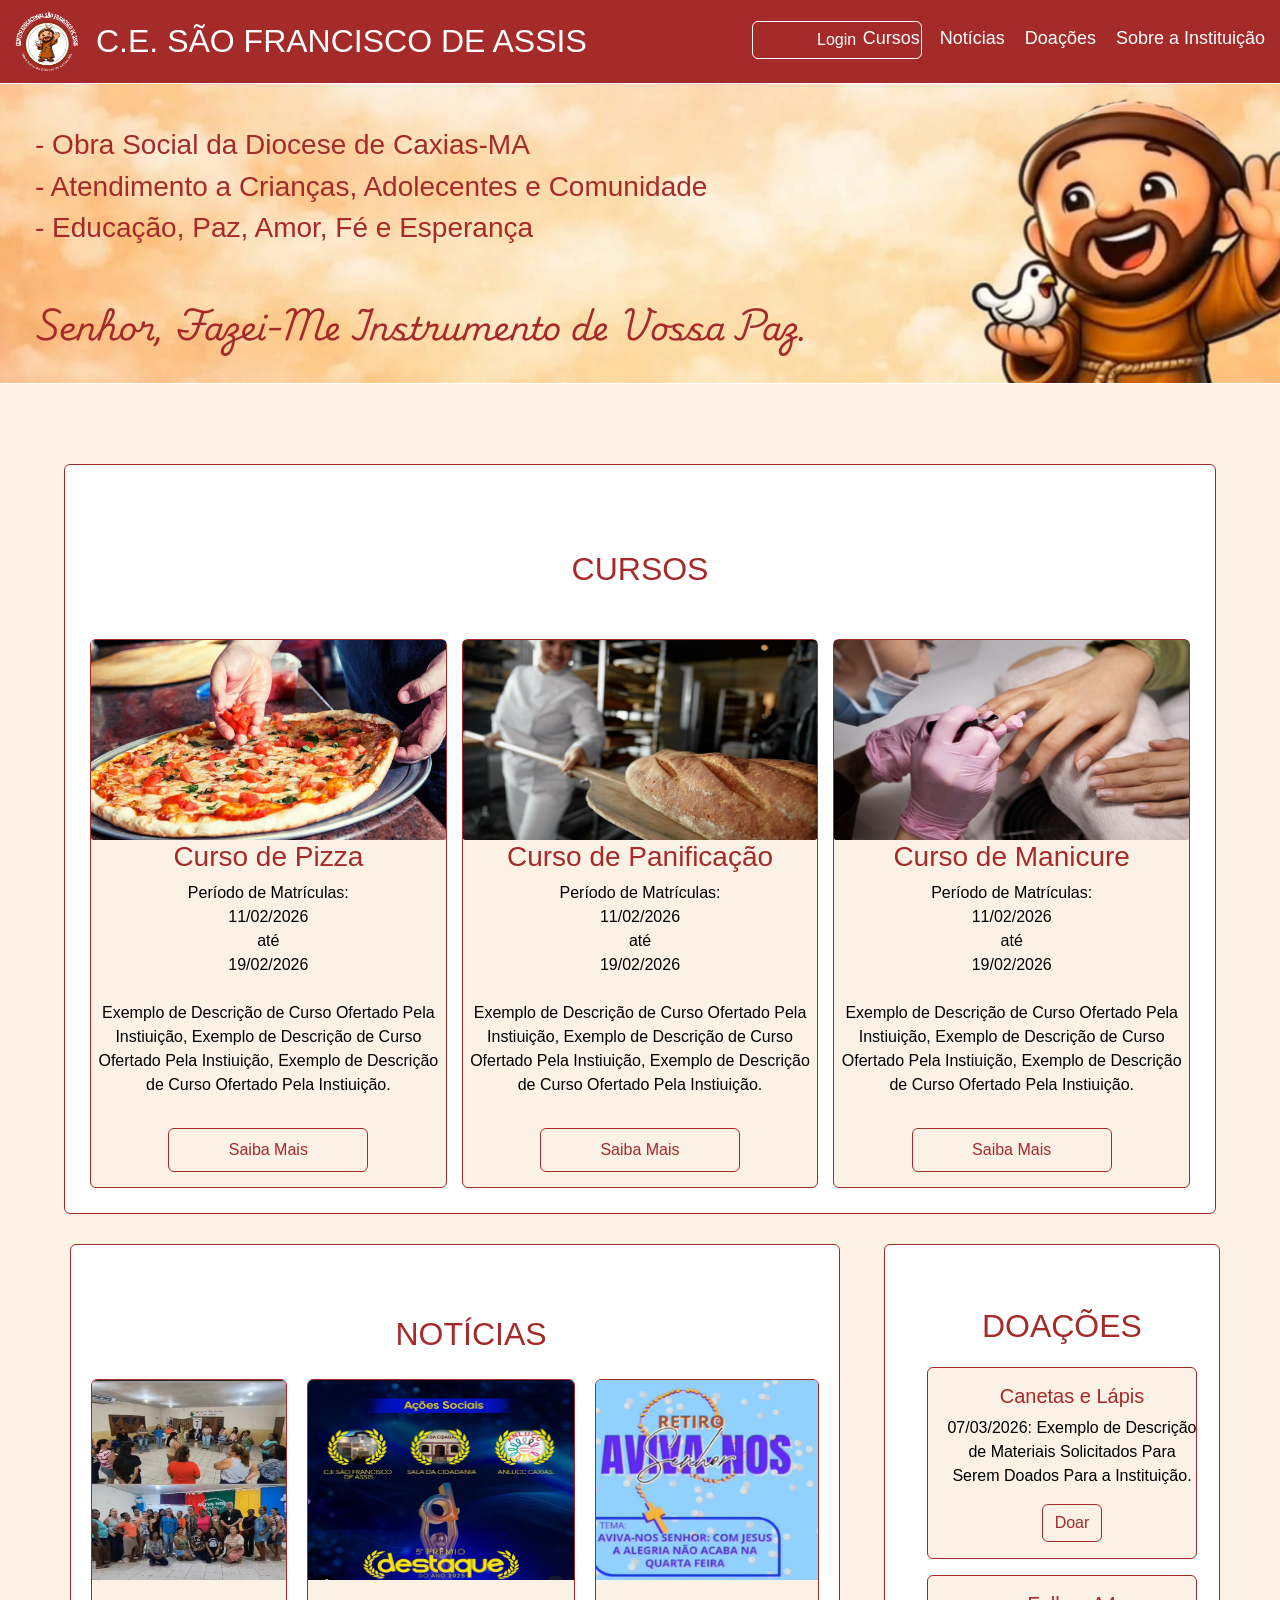
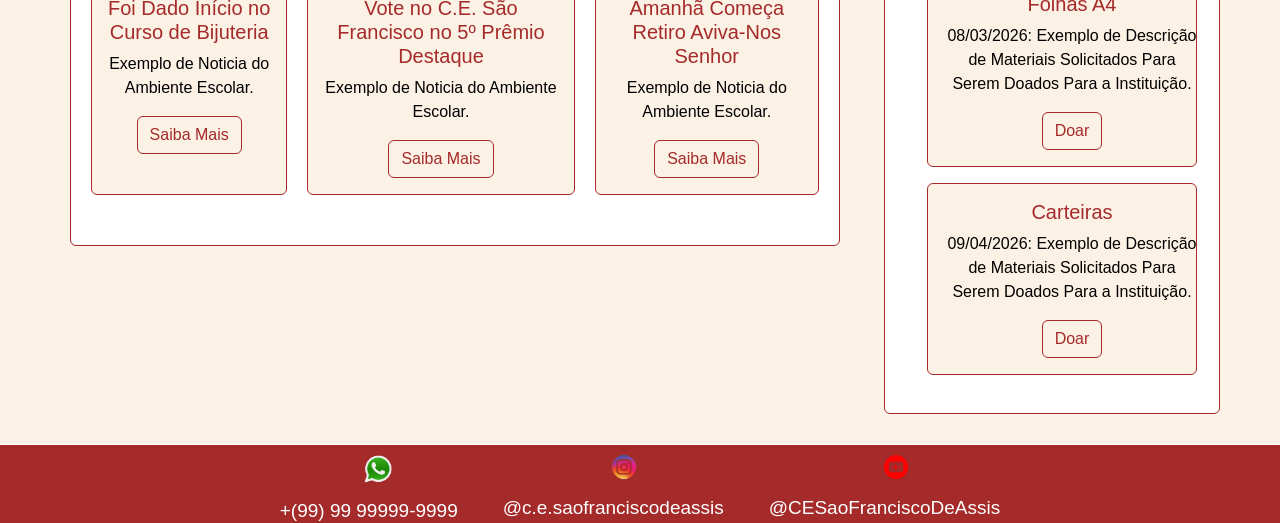
==== index.html @ 0f41a757 "projeto" ====
<!DOCTYPE html>
<html lang="pt-BR">
<head>
    <meta charset="UTF-8">
    <meta name="viewport" content="width=device-width, initial-scale=1.0">
    <title>CESFA</title>
    <link href="https://cdn.jsdelivr.net/npm/bootstrap@5.3.8/dist/css/bootstrap.min.css" rel="stylesheet" integrity="sha384-sRIl4kxILFvY47J16cr9ZwB07vP4J8+LH7qKQnuqkuIAvNWLzeN8tE5YBujZqJLB" crossorigin="anonymous">
    <link rel="stylesheet" href="style.css">
</head>
<body>
    <header>
<!--CABEÇALHO DA PÁGINA-->
    <section class="cabecalho"> 
      <section class="imagelogo">
            <img src="img/logo.png" alt="logo">
      </section>

            <h2>C.E. SÃO FRANCISCO DE ASSIS</h2>
                <nav>
                <a href="#" onclick="abrirLogin();return false;" class="btn btn-outline-primary btn-login">Login</a>
                     <ul>
                        <li><a href="#cursos">Cursos</a></li>
                        <li><a href="#noticias">Notícias</a></li>
                        <li><a href="#doar">Doações</a></li>
                        <li><a href="#" onclick="abrirModal(); return false;">Sobre a Instituição</a></li>
                     </ul>
                </nav>

            <div id="loginmodal" class="modal">
                <div class="modal-conteudo-login">
                    <span class="fechar" onclick="fecharLogin()">&times;</span>
                    <h2>FAÇA SEU LOGIN</h2>
                    <input id="usuario" type="text" class="input-custom" placeholder="Usuario">
                    <input id="senha" type="text" class="input-custom" placeholder="Senha">
                     <a onclick="entrar()" class="btn btn-outline-primary btn-entrar">Entrar</a>

                </div>
            </div>

 <div id="modal" class="meu-modal">
  <div class="modal-conteudo">
    
    <span class="fechar" onclick="fecharModal()">&times;</span>
    <h2>APRESENTAÇÃO</h2>
    
    <p>O Centro de Apoio à Criança e Adolescente "CENTRO EDUCACIONAL SÃO FRANCISCO DE ASSIS" (CESFA), trata-se de um Projeto Social da Diocese de Caxias MA motivado pelas ações da Pastoral da Criança nos bairros Seriema, São Francisco, Teso Duro e Bacuri. Os anos que antecederam 2008, ano de fundação das instalações físicas do projeto, muitas crianças já eram acompanhadas nos referidos bairros pela Pastoral da Criança, que é um organismo de ação social da Conferência Nacional dos Bispos do Brasil CNBB, vinculada à Comissão Episcopal para o Serviço da Caridade, da Justiça e da Paz, que tem como objetivo a promoção do desenvolvimento integral de crianças entre O e seis anos de idade em seu ambiente familiar e em sua comunidade. A sua atuação tem caráter ecumênico, atendendo pessoas de todos os credos e etnias. Inaugurado em 09/08/2008. Obra realizada com ajuda dos benfeitores italianos na Missão de Dom Frei Luis D'Ándrea (3º Bispo Diocesano de Caxias). O projeto se estendeu e passou a atender adolescentes e mulheres da comunidade</p>
    <img src="img/modal.jpeg" alt="imagem da instituição">
    <h2>A PROCURA PELO TERRENO</h2>
    <p>O sonho de criar um espaço de acolhida e formação para crianças e famílias nasceu a partir de uma conversa entre Dom Frei Luís D’Andrea, então Bispo Diocesano de Caxias, e Maria Júlia, no Centro de Treinamento da Diocese. Na ocasião, Dom Luís manifestou o desejo de, antes de encerrar sua missão pastoral, deixar como legado um lugar dedicado ao cuidado, à educação e à evangelização de crianças e adolescentes, bem como ao fortalecimento das famílias.

A proposta era criar um ambiente onde as crianças pudessem receber reforço escolar, acompanhamento educativo e formação cristã, enquanto os pais e responsáveis também encontrassem oportunidades de crescimento por meio de cursos profissionalizantes e espaços de convivência comunitária.

Durante a busca por um terreno para concretizar esse sonho, foi encontrado um espaço que anteriormente pertencia a uma senhora muito religiosa da comunidade, que mantinha no local uma pequena capela onde costumava rezar o Santo Terço. Após o falecimento da proprietária e com a capelinha já em ruínas, Dom Frei Luís D’Andrea entrou em contato com o proprietário do terreno e conseguiu adquiri-lo para dar início ao projeto.

Em novembro de 2007, Dom Luís esteve no local para realizar um momento de oração e lançar a pedra fundamental da obra. A construção do espaço foi possível graças à generosa colaboração de benfeitores italianos, que apoiaram a iniciativa solidária da Diocese de Caxias voltada ao cuidado das crianças e das famílias em situação de vulnerabilidade.

Assim, em 09 de agosto de 2008, foi inaugurado o Centro Educacional São Francisco de Assis (CESFA), uma obra social da Diocese de Caxias, criada com a missão de promover educação, evangelização, solidariedade e desenvolvimento humano para crianças, adolescentes e suas famílias.</p>
<img  src="img/terreno.jpeg" alt="imagem da instituição">
<h2>INAUGURAÇÃO</h2>
<p>O Centro Educacional São Francisco de Assis foi inaugurado em 09 de agosto de 2008, com o apoio de benfeitores italianos, durante a missão de Dom Frei Luís D’Andrea, 3º Bispo da Diocese de Caxias.

A cerimônia contou com a presença de Dom Luís, que realizou a primeira fala na inauguração, marcando um momento histórico e significativo para o Centro.<br>

<br>Missão:<br>

Desenvolver em crianças e adolescentes a consciência da realidade e de seus direitos, por meio dos princípios cristãos e da cidadania, criando oportunidades de convivência e de atuação positiva na sociedade.<br>

<br>Visão:<br>

Alcançar crianças, adolescentes e a comunidade, contribuindo para a transformação de suas realidades sociais por meio dos valores cristãos, construindo um mundo melhor, alicerçado no amor ao próximo, a exemplo de São Francisco de Assis.<br>

<br>Valores:<br>

Paz, Amor, Perdão, União, Fé, Verdade, Esperança, Alegria e Luz.<br>

<br>Objetivo Geral:<br>

Promover o desenvolvimento humano, social e educacional de crianças, adolescentes e da comunidade em geral, contribuindo para uma vida digna.<br>

<br>Objetivos Específicos:<br>

Oferecer atividades que contribuam para a formação cidadã de crianças e adolescentes entre 2 e 15 anos;<br>

Desenvolver competências humanas, sociais, educacionais e culturais;<br>

Incentivar valores religiosos, éticos e sociais;<br>

Fortalecer a convivência social e o protagonismo infantojuvenil.</p>
<img  src="img/inauguracao.jpeg" alt="imagem da instituição">

  
  </div>
</div>
    </section>
      
    </header>
    <main>

 <section class="banner">

    <div class="text">
    <h3> - Obra Social da Diocese de Caxias-MA</h3>
    <h3> - Atendimento a Crianças, Adolecentes e Comunidade</h3>
    <h3> - Educação, Paz, Amor, Fé e Esperança</h3>
    <h2 class="cursive">Senhor, Fazei-Me Instrumento de Vossa Paz.</h2>
    </div>
   

 </section>

   
<!--SEÇÃO DE CURSOS-->

     <section  class="cursos"> 
        <div class="card card-cursos">
         <h2 id="cursos" class="titulo">CURSOS</h2>
         <div class="cards-internos">
               <div class="card card-curso-interno"> 
            <img src="img/pizza.jpeg">
            <h3>Curso de Pizza</h3>
            <p>Período de Matrículas: <br> 11/02/2026<br>até<br>19/02/2026<br> <br>Exemplo de Descrição de Curso Ofertado Pela Instiuição, Exemplo de Descrição de Curso Ofertado Pela Instiuição, Exemplo de Descrição de Curso Ofertado Pela Instiuição.</p>
            <a href="#" onclick= "mostrarmatriculapizza();return false;"  class="btn btn-outline-primary btn-matricula">Saiba Mais</a>

        </div>

            <div id="matricula-modal-pizza" class="modal-matricula">
                <div class="modal-conteudo-matricula">
                    <span class="fechar" onclick="fecharMatriculaPizza()">&times;</span>
                    <h2>INFORMAÇÕES DO CURSO</h2>
                   <p>Exemplo de Descrição de Curso Ofertado Pela Instiuição, Exemplo de Descrição de Curso Ofertado Pela Instiuição, Exemplo de Descrição de Curso Ofertado Pela Instiuição.Exemplo de Descrição de Curso Ofertado Pela Instiuição, Exemplo de Descrição de Curso Ofertado Pela Instiuição, Exemplo de Descrição de Curso Ofertado Pela Instiuição.</p>
                    <h2>DOCUMENTOS NECESSÁRIOS</h2>
                    <p>
                    - Certificado de conclusão do Ensino Médio<br>
                    - Documento de identificação atualizado<br>
                    - Histórico escolar do Ensino Médio<br>
                    - Comprovante de residência atualizado<br>
                    - Título de eleitor (para maiores de 18 anos)<br>
                    </p>

                </div>
            </div>


           <div class="card  card-curso-interno"> 
            <img src="img/panificação.jpeg">
            <h3> Curso de Panificação</h3>
            <p>Período de Matrículas: <br> 11/02/2026<br>até<br>19/02/2026<br> <br>Exemplo de Descrição de Curso Ofertado Pela Instiuição, Exemplo de Descrição de Curso Ofertado Pela Instiuição, Exemplo de Descrição de Curso Ofertado Pela Instiuição.</p>
            <a href="#" onclick="mostrarmatriculapao();return false;"  class="btn btn-outline-primary btn-matricula">Saiba Mais</a>

        </div>

            <div id="matricula-modal-pao" class="modal-matricula">
              <div class="modal-conteudo-matricula">
                    <span class="fechar" onclick="fecharMatriculaPao()">&times;</span>
                    <h2>INFORMAÇÕES DO CURSO</h2>
                    <p>Exemplo de Descrição de Curso Ofertado Pela Instiuição, Exemplo de Descrição de Curso Ofertado Pela Instiuição, Exemplo de Descrição de Curso Ofertado Pela Instiuição.Exemplo de Descrição de Curso Ofertado Pela Instiuição, Exemplo de Descrição de Curso Ofertado Pela Instiuição, Exemplo de Descrição de Curso Ofertado Pela Instiuição.</p>
                    <h2>DOCUMENTOS NECESSÁRIOS</h2>
                    <p>
                    - Certificado de conclusão do Ensino Médio<br>
                    - Documento de identificação atualizado<br>
                    - Histórico escolar do Ensino Médio<br>
                    - Comprovante de residência atualizado<br>
                    - Título de eleitor (para maiores de 18 anos)<br>
                    </p>

                </div>
            </div>

           <div class="card  card-curso-interno"> 
            <img src="img/manicure.jpeg">
            <h3>Curso de Manicure</h3>
            <p>Período de Matrículas: <br> 11/02/2026<br>até<br>19/02/2026<br> <br>Exemplo de Descrição de Curso Ofertado Pela Instiuição, Exemplo de Descrição de Curso Ofertado Pela Instiuição, Exemplo de Descrição de Curso Ofertado Pela Instiuição.</p>
            <a href="#" onclick="mostrarmatriculamanicure();return false;" class="btn btn-outline-primary btn-matricula">Saiba Mais</a>

        </div>

        
            <div id="matricula-modal-manicure" class="modal-matricula">
                <div class="modal-conteudo-matricula">
                    <span class="fechar" onclick="fecharMatriculaManicure()">&times;</span>
                    <h2>INFORMAÇÕES DO CURSO</h2>
                    <p>Exemplo de Descrição de Curso Ofertado Pela Instiuição, Exemplo de Descrição de Curso Ofertado Pela Instiuição, Exemplo de Descrição de Curso Ofertado Pela Instiuição.Exemplo de Descrição de Curso Ofertado Pela Instiuição, Exemplo de Descrição de Curso Ofertado Pela Instiuição, Exemplo de Descrição de Curso Ofertado Pela Instiuição.</p>
                    <h2>DOCUMENTOS NECESSÁRIOS</h2>
                    <p>
                    - Certificado de conclusão do Ensino Médio<br>
                    - Documento de identificação atualizado<br>
                    - Histórico escolar do Ensino Médio<br>
                    - Comprovante de residência atualizado<br>
                    - Título de eleitor (para maiores de 18 anos)<br>
                    </p>


                </div>
        </div>
        
         </div>
          
            </div>

    
     
     </section>
<!---NOTICIAS E DOAÇÕES-->    
<section class="container-grid">

    <section id="noticias" class="area-noticias">
        <div class="card card-noticias">
             <h2 class="titulo-noticia">NOTÍCIAS</h2>

            <section class="content-cards">
                 <div class="card card-noticia-interna">
                     <img src="img/bijuteria.jpeg"  class="card-img-top" alt="Foto de Sala de Aula de Bijuteria">
                         <div class="card-body">
                            <h5 class="card-title">Foi Dado Início no Curso de Bijuteria</h5>
                            <p class="card-text">Exemplo de Noticia do Ambiente Escolar.</p>
                            <a href="#"  onclick="mostrarnoticiabiju();return false;" class="btn btn-outline-primary btn-saiba">Saiba Mais</a>
                        </div>
                 </div>

            <div id="noticia-modal-biju" class="modal-noticia">
              <div class="modal-conteudo-noticia">
                    <span class="fechar" onclick="fecharNoticiaBiju()">&times;</span>
                     
                    <h2>FOI DADO INÍCIO NO CURSO DE BIJUTERIA</h2>
                    <p>Exemplo de Descrição de Curso Ofertado Pela Instiuição, Exemplo de Descrição de Curso Ofertado Pela Instiuição, Exemplo de Descrição de Curso Ofertado Pela Instiuição.Exemplo de Descrição de Curso Ofertado Pela Instiuição, Exemplo de Descrição de Curso Ofertado Pela Instiuição, Exemplo de Descrição de Curso Ofertado Pela Instiuição.</p>
                    <img src="img/bijuteria.jpeg"  class="card-img-noticia-modal" alt="Foto de Sala de Aula de Bijuteria">

                </div>
            </div>
            <div class="card card-noticia-interna">
                     <img src="img/premio.jpeg"  class="card-img-top" alt="C.E. São Francisco de Assis no Prêmio Destaque">
                         <div class="card-body">
                            <h5 class="card-title">Vote no C.E. São Francisco no 5º Prêmio Destaque</h5>
                            <p class="card-text">Exemplo de Noticia do Ambiente Escolar.</p>
                            <a href="#"  onclick="mostrarnoticiapremio();return false;"class="btn btn-outline-primary btn-saiba">Saiba Mais</a>
                         </div>
             </div>
             <div id="noticia-modal-premio" class="modal-noticia">
              <div class="modal-conteudo-noticia">
                    <span class="fechar-premio" onclick="fecharNoticiaPremio()">&times;</span>
                    <h2>VOTE NO C.E. SÃO FRANCISCO NO 5º PRÊMIO DESTAQUE</h2>
                    <p>Exemplo de Descrição de Curso Ofertado Pela Instiuição, Exemplo de Descrição de Curso Ofertado Pela Instiuição, Exemplo de Descrição de Curso Ofertado Pela Instiuição.Exemplo de Descrição de Curso Ofertado Pela Instiuição, Exemplo de Descrição de Curso Ofertado Pela Instiuição, Exemplo de Descrição de Curso Ofertado Pela Instiuição.</p>
                    <img src="img/premio.jpeg"  class="card-img-noticia-modal" alt="C.E. São Francisco de Assis no Prêmio Destaque">
                </div>
            </div>

            <div class="card card-noticia-interna">
                     <img src="img/retiro.jpeg"  class="card-img-top" alt="Panfleto do Retiro">
                         <div class="card-body">
                            <h5 class="card-title">Amanhã Começa Retiro Aviva-Nos Senhor</h5>
                            <p class="card-text">Exemplo de Noticia do Ambiente Escolar.</p>
                            <a href="#"  onclick="mostrarnoticiaretiro();return false;" class="btn btn-outline-primary btn-saiba">Saiba Mais</a>
                         </div>
             </div>
       <div id="noticia-modal-retiro" class="modal-noticia">
              <div class="modal-conteudo-noticia">
                    <span class="fechar" onclick="fecharNoticiaRetiro()">&times;</span>
                    <h2>AMANHÃ COMEÇA O RETIRO AVIVA-NOS SENHOR</h2>
                    <p>Exemplo de Descrição de Curso Ofertado Pela Instiuição, Exemplo de Descrição de Curso Ofertado Pela Instiuição, Exemplo de Descrição de Curso Ofertado Pela Instiuição.Exemplo de Descrição de Curso Ofertado Pela Instiuição, Exemplo de Descrição de Curso Ofertado Pela Instiuição, Exemplo de Descrição de Curso Ofertado Pela Instiuição.</p>
                     <img src="img/retirocompleto.jpeg"  class="card-img-noticia-modal" alt="Panfleto do Retiro">
                </div>
            </div>
             </section>
        </div>
           



    </section>

    
    <section id="doar" class="doacoes">   
        <div class="card card-doacoes">
             <h2 class="titulo">DOAÇÕES</h2>
         <section  class="lista-doacoes">
            <div class="card mb-3">
                <div class="card-body" style="width: 18rem;">
                     <h5 class="card-title">Canetas e Lápis</h5>
                    <p>07/03/2026: Exemplo de Descrição de Materiais Solicitados Para Serem Doados Para a Instituição. </p>
                      <a onclick="MostrarDoaCaneta()" class="btn btn-outline-primary btn-doar">Doar</a>
                </div>        
            </div> 

              <div id="doa-modal-lapis" class="doacao-modal">
                <div class="modal-conteudo-doacao">
                    <span class="fechar" onclick="fecharLapis()">&times;</span>
                    <h2>AGENDE SEU HORÁRIO E REALIZE SUA DOAÇÃO</h2>
                    <h2>Nome do Doador</h2>
                    <p>(Deixe Este Campo em Branco se Não Preferir se Identificar)</p>
                    <input id="usuario-lapis" class="input-custom" type="text" placeholder="Anônimo"> 
                    <h2>Quantidade de Materiais a Serem Doados</h2>
                    <input id="quantidade-lapis" class="input-custom" type="text" placeholder="Quantidade">
                  
                      <div class="selecao">
                              <h2>Horário</h2>
                              <select id="horario">
                        <option>9:00</option>
                        <option>9:30</option>
                        <option>10:00</option>
                        <option>10:30</option>
                        <option>11:00</option>
                        <option>13:00</option>
                        <option>13:30</option>
                        <option>14:30</option>
                        <option>15:00</option>
                        <option>15:30</option>
                    </select>
                    <h2>Comentários (Opcional)</h2>
                     <input id="comentario" class="input-custom" type="text" placeholder="Comentários">
                     <a  class="btn btn-outline-primary btn-enviar">Enviar</a>

                    </div>
                </div>
            </div>

            <div class="card mb-3">
                <div class="card-body" style="width: 18rem;">
                     <h5 class="card-title">Folhas A4</h5>
                    <p>08/03/2026: Exemplo de Descrição de Materiais Solicitados Para Serem Doados Para a Instituição. </p>
                      <a onclick="MostrarDoaFolha()"  class="btn btn-outline-primary btn-doar">Doar</a>
                </div>
            </div> 

              <div id="doa-modal-folha" class="doacao-modal">
                <div class="modal-conteudo-doacao">
                    <span class="fechar" onclick="fecharFolha()">&times;</span>
                    <h2>AGENDE SEU HORÁRIO E REALIZE SUA DOAÇÃO</h2>
                    <h2>Nome do Doador</h2>
                    <p>(Deixe Este Campo em Branco se Não Preferir se Identificar)</p>
                    <input id="usuario-folha" class="input-custom" type="text" placeholder="Anônimo"> 
                     <h2>Quantidade de Materiais a Serem Doados</h2>
                    <input id="quantidade-folha" class="input-custom" type="text" placeholder="Quantidade">
                   
                     <div class="selecao">
                             <h2>Horário</h2>
                              <select id="horario">
                        <option>9:00</option>
                        <option>9:30</option>
                        <option>10:00</option>
                        <option>10:30</option>
                        <option>11:00</option>
                        <option>13:00</option>
                        <option>13:30</option>
                        <option>14:30</option>
                        <option>15:00</option>
                        <option>15:30</option>
                    </select>
                     <h2>Comentários (Opcional)</h2>
                     <input id="comentario" class="input-custom" type="text" placeholder="Comentários">
                     <a  class="btn btn-outline-primary btn-enviar">Enviar</a>

                    </div>

                </div>
            </div>

            <div class="card mb-3">
                <div class="card-body" style="width: 18rem;">
                     <h5 class="card-title">Carteiras</h5>
                    <p>09/04/2026:  Exemplo de Descrição de Materiais Solicitados Para Serem Doados Para a Instituição.</p>
                      <a onclick="MostrarDoaCart()"  class="btn btn-outline-primary btn-doar">Doar</a>
                </div>
            </div> 

              <div id="doa-modal-cart" class="doacao-modal">
                <div class="modal-conteudo-doacao">
                    <span class="fechar" onclick="fecharCart()">&times;</span>
                    <h2>AGENDE SEU HORÁRIO E REALIZE SUA DOAÇÃO</h2>
                    <h2>Nome do Doador</h2>
                    <p>(Deixe Este Campo em Branco se Não Preferir se Identificar)</p>
                    <input id="usuario-cart" class="input-custom" type="text" placeholder="Anônimo"> 
                      <h2>Quantidade de Materiais a Serem Doados</h2>
                    <input id="quantidade-cart" class="input-custom" type="text" placeholder="Quantidade">
                  
                    <div class="selecao">
                          <h2>Horário</h2>
                              <select id="horario">
                        <option>9:00</option>
                        <option>9:30</option>
                        <option>10:00</option>
                        <option>10:30</option>
                        <option>11:00</option>
                        <option>13:00</option>
                        <option>13:30</option>
                        <option>14:30</option>
                        <option>15:00</option>
                        <option>15:30</option>
                    </select>
                    <h2>Comentários (Opcional)</h2>
                     <input id="comentario" class="input-custom" type="text" placeholder="Comentários">
                     <a  class="btn btn-outline-primary btn-enviar">Enviar</a>

                    </div>
              
                </div>
            </div>
      
         
     </section>
        </div>
        


 </section>
        
    </main>
    <!--RODAPÉ-->
    <footer>

        <div class="item-footer-c">

             <img src="img/telefone.png" class="telefone" alt="telefone">
             <h4 class = "contato">+(99) 99 99999-9999</h4>

        </div>

     <div class="item-footer">
        <img src="img/instagram.png" class="instagram" alt="instagram">
        <h4 class = "rede1"> @c.e.saofranciscodeassis</h4>   
     </div>

      <div class="item-footer">
         <img src="img/youtube.png" class= "youtube" alt="youtube">
         <h4 class = "rede2">@CESaoFranciscoDeAssis</h4>
      </div>
       
    </footer>
    
     <script src="https://cdn.jsdelivr.net/npm/bootstrap@5.3.8/dist/js/bootstrap.bundle.min.js" integrity="sha384-FKyoEForCGlyvwx9Hj09JcYn3nv7wiPVlz7YYwJrWVcXK/BmnVDxM+D2scQbITxI" crossorigin="anonymous"></script>
     <script src="script.js"></script>
</body>
</html>
---- style.css ----
@import url('https://fonts.googleapis.com/css2?family=Dancing+Script:wght@400..700&family=Playwrite+IE&display=swap');

*{
    margin: 0;
    padding: 0;
    box-sizing: border-box;
 
}

html {
  scroll-behavior: smooth;
}

 body{
    overflow-x: hidden;
 }

main {
    font-family: Arial, Helvetica, sans-serif;
    background-color: rgb(251, 241, 229);
}

.cabecalho{
    display: flex;
    justify-content: space-between;
    align-items: center;
    position: relative;
    font-family:'Gill Sans', 'Gill Sans MT', Calibri, 'Trebuchet MS', sans-serif;
    color: rgb(255, 255, 255);
    background-color: brown;
    border-bottom: 0.4px solid rgb(255, 255, 255);
}

.cabecalho h2 {
    margin-top: 6px;
    position: absolute;
    left: 7.5%;
   
}

.imagelogo img{
    width: 67px;
    margin-left: 15px;
    margin-top: 10px;
    margin-bottom: 10px;
}

.btn.btn-login{
    margin-top: 6px;
    position: absolute;
    right: 28%;
    width: 170px;
    color:  rgb(255, 255, 255);
    border-color:  rgb(255, 255, 255);

}

.btn.btn-login:hover{
     background-color: rgb(255, 255, 255);
    border-color: rgb(255, 255, 255);
    color: brown;
}

nav ul {
    display: flex;
    align-self: center;
    gap: 20px;
    margin-right: 15px;
    margin-top: 10px;
}

nav ul li {
    list-style: none;
  
}

nav ul li a {
      color: rgb(255, 255, 255);
      font-family:'Gill Sans', 'Gill Sans MT', Calibri, 'Trebuchet MS', sans-serif;
     font-size:large;
     text-decoration: none;
     position: relative;
}
nav ul li a::after {
    content: " ";
    position: absolute;
    width: 0%;
    height: 2px;
    background: rgb(255, 255, 255);
    bottom: 0;
    left: 0;
    transition: 0.5s  ease-in;
   
}

nav ul li a:hover::after{
    width: 100%;
}
.meu-modal {
  display: none;
  position: fixed;
  top: 0;
  left: 0;
  width: 100%;
  height: 100%;
  background: rgba(0,0,0,0.6);
  justify-content: center;
  align-items: center;
  z-index: 9999;
}


.modal {
  display: none; 
  position: fixed;
  top: 0;
  left: 0;
  width: 100%;
  height: 100%;

  background: rgba(0,0,0,0.6); 

  justify-content: center;
  align-items: center;
}

.modal-matricula {
  display: none; 
  position: fixed;
  top: 0;
  left: 0;
  width: 100%;
  height: 100%;

  background: rgba(0,0,0,0.6); 

  justify-content: center;
  align-items: center;
 z-index: 9999;
}

.modal-noticia {
  display: none; 
  position: fixed;
  top: 0;
  left: 0;
  width: 100%;
  height: 100%;

  background: rgba(0,0,0,0.6); 

  justify-content: center;
  align-items: center;
 z-index: 9999;
}

.modal-conteudo-noticia{

  background: white;
  padding: 20px;
  border: 2.5px solid brown;
  border-radius: 10px;
  max-width: 800px;
  text-align: center;
  width: 80%;      
 
  max-height: 100vh;
  height: 500px;
  

  position: relative;

}

.modal-conteudo-noticia h2 {
    margin-top: 0;
    margin-bottom: 15px;
    padding-bottom: 10px;
    z-index: 2;
    position: relative;
    left: 1%;
    color: brown;
  
}
.modal-conteudo-noticia p {
  text-align: center;
  line-height: 1.5;
  color: brown;
}


.modal-conteudo-matricula{

  background: white;
  padding: 20px;
  border-radius: 10px;
  max-width: 800px;
  text-align: center;
  width: 80%;      
  border: 2.5px solid brown;
  max-height: 80vh;
  overflow-y: auto;  

  position: relative;

}

.modal-conteudo-login h2 {
    margin-top: 0;
    margin-bottom: 15px;
    padding-bottom: 10px;
    z-index: 2;
    position: relative;
    left: 1%;
    color: brown;
  
}

.modal-conteudo {
  background: white;
  padding: 20px;
  border-radius: 10px;
  max-width: 800px;
  text-align: center;
  width: 80%;      
  border: 2.5px solid brown;
  max-height: 80vh;
  overflow-y: auto;  

  position: relative;
}
.fechar {
  position: absolute;
  top: 10px;
  right: 15px;
  font-size: 30px;
  cursor: pointer;
  z-index: 999;
  color: brown;

}
.fechar-premio {
  position: absolute;
  top: 4px;
  right: 4px;
  font-size: 30px;
  cursor: pointer;
  z-index: 999;
  color: brown;

}
.modal-conteudo h2 {
    margin-top: 25px;
    margin-bottom: 15px;
    padding-bottom: 10px;
    z-index: 2;
    position: relative;
    left: 1%;
    color: brown;
  
    
}
.modal-conteudo-matricula h2 {
    margin-top: 25px;
    margin-bottom: 15px;
    padding-bottom: 10px;
    z-index: 2;
    position: relative;
    left: 1%;
    color: brown;
  
    
}
.modal-conteudo p {
  text-align: justify;
  line-height: 1.5;
  color: brown;
}

.modal-conteudo-matricula p {
  text-align: center;
  line-height: 1.5;
  color: brown;
}

.modal-conteudo-noticia img{
    width: 70%;
}
.modal-conteudo img{
    width: 70%;
    
}
.modal-conteudo-login{
 background: white;
 border: 2.5px solid brown;
  padding: 50px;
  border-radius: 10px;
  width: 400px;
    text-align: center;
  display: flex;
  flex-direction: column;
  gap: 10px;

  position: relative;
}

.doacao-modal {
  display: none;
  position: fixed;
  top: 0;
  left: 0;
  width: 100%;
  height: 100%;

  background: rgba(0,0,0,0.6);

  justify-content: center;
  align-items: center;

  z-index: 9999;
}

.modal-conteudo-doacao{ 

  background: white;
  padding: 20px;
  border-radius: 10px;
  max-width: 900px;
  text-align: center;
  width: 100%;      
  border: 2.5px solid brown;
  max-height: 85vh;
  overflow-y: auto;


  position: relative;
    
  
}

.input-custom {
  padding: 10px 15px;
  border: 2px solid brown; 
  border-radius: 25px; 
  outline: none; 
  font-size: 16px;
  margin-bottom: 13px;
}

.input-custom:focus {
  border-color: #ffbf76;
}

select{
    padding: 5px;
    color: brown;
    border-color: brown;
    font-family: inherit;
    border-radius: 8%;
    width: 100px;
    position: relative;
    left: 44%;
}

.modal-conteudo-doacao h2 {
    margin-top: 25px;
    margin-bottom: 10px;
    padding-bottom: 10px;
    z-index: 2;


    color: brown;
  
    
}
.modal-conteudo-doacao p {
  text-align: center;
  line-height: 1.5;
  color: brown;
}


.btn.btn-entrar{
    margin-top: 40px;
    width: 150px;
    align-self: center;
    border-color:  brown;
    color:  brown;

}

.selecao{
    display: flex;
    flex-direction: column;
    gap: 10px;
}
#horario{
    border-radius: 20px;
    width: 20%;
    position: relative;
    left: 40%;
    margin-bottom: 3px;
}
.btn.btn-enviar{

    align-self: center;
    border-color:  brown;
    color:  brown;
    margin-top: 15px;
    width: 25%;

}

.btn.btn-enviar:hover{
    background-color:    brown;
    border-color:  brown;
    color: white;
 
}

.btn.btn-entrar:hover{
    background-color:    brown;
    border-color:  brown;
    color: white;
}


.banner{
    display: flex;
    align-items: center;
    color: brown;
    background-image: url(img/banner.jpeg);
    background-size: cover;
    min-height: 300px;
    padding: 20px;
    border-bottom: 0.4px solid rgb(255, 255, 255);
}


.text{
    margin-top: 15px;
    margin-left: 15px;
}

.text h3{
    font-family: 'Gill Sans', 'Gill Sans MT', Calibri, 'Trebuchet MS', sans-serif;
}
.text h2{
     font-family: "Playwrite IE", cursive;
     margin-top: 60px;
     line-height: 1.3;

}

.cursos {
display: flex;
gap: 20px;
text-align: center;
width: 90%;
justify-content: center;
margin: 0 auto;
margin-bottom: 30px;
border-radius: 3%;

}

.card-curso-interno{
transition: 0.3s ease-in;
}

 .card-curso-interno:hover{
    transform: scale(1.05);
}

.card-noticia-interna{
transition: 0.5s ease-in;
}

.card-noticia-interna:hover{
     transform: scale(1.05);
}

.card.mb-3{
    transition: 0.5s ease-in;
}

.card.mb-3:hover{
transform: scale(1.1);
}

.cursos img{
    border-radius: 1%;
}



.btn-matricula{
    display: flex;
    justify-content: center;
    font-family: Verdana, Geneva, Tahoma, sans-serif;
    align-items: center;
    align-self: center;
    margin:  15px;
    padding: 9px;
    width: 200px;
    color:  brown;
    border-color: brown;

         
}

.btn.btn-matricula:hover{
    background-color: brown;
    border-color: brown;
    color: white;
}

.container-grid{

    display: grid;
    grid-template-columns: 2fr 1fr;
    gap: 20px;
}


.titulo {
    text-align: center;
    margin-top: 60px;
    margin-bottom: 50px;
    font-family:'Gill Sans', 'Gill Sans MT', Calibri, 'Trebuchet MS', sans-serif;
    color: brown;

}

.titulo-noticia {
    position: relative;
    left: 16px;
    text-align: center;
    margin-top: 60px;
    margin-bottom: 25px;
    font-family:'Gill Sans', 'Gill Sans MT', Calibri, 'Trebuchet MS', sans-serif;
    color: brown;

}


.card h3{
    font-family: 'Gill Sans', 'Gill Sans MT', Calibri, 'Trebuchet MS', sans-serif;
     color: brown;
}

.card-title{
     color:  brown;
}

.card.card-cursos{
    display: flex;
    flex-direction: column;
    margin-top: 80px;
    padding: 25px;

}

.card-noticias{
    display: flex;
    flex-direction: column;
    margin-left: 70px;
    padding: 10px;
   
  
}

.card-noticia-interna{
    background-color:  rgb(251, 241, 229);
}
.card-curso-interno{
    background-color:  rgb(251, 241, 229);
}

.cards-internos{
    display: flex;
    gap: 15px;
}

.card-doacoes{
    display: flex;
    flex-direction: column;
    margin-left: 24px;
    padding: 2px;
    width: 80%;
    margin-bottom: 30px;
    justify-content: center;

  
}

.card .mb-3{
    background-color:  rgb(251, 241, 229);
}

.content-cards {
    display: flex;
    justify-content: center; 
    gap: 20px;
    margin-bottom: 40px;
    padding: 0 10px;

    
  
    
    
}
 .card{
    border-color:  brown;
    color: rgb(0, 0, 0);
 
}
.btn.btn-saiba{
    border-color:  brown;
    color:  brown;
}
.btn.btn-saiba:hover{
    background-color:    brown;
    border-color:  brown;
    color: white;
}


.card img{
  
    height: 200px;
    width: 100%;

}


.doacoes .titulo{
    position: relative;
    margin-bottom: 1px;
    left: 3%;

}


.lista-doacoes {
display: flex;
flex-direction: column;
margin-left: 20px;
border-radius: 4%;
padding: 20px;
align-items: center;

}

.lista-doacoes .card{
  width: 100%;
  max-width: 300px;
   
}
.lista-doacoes .card-body{
     display: flex;
    flex-direction: column;
    justify-content: center;
    align-items: center;     


}

.btn-doar{
    color: brown;
    border-color: brown;
}

.btn.btn-doar:hover{
    background-color:  brown;
    border-color: brown;
    color: white;

}

.card-body{
    text-align: center;
    
}


footer {
  
    display: flex;
    flex-direction: row;
    justify-content: center;
    align-items: center;
    gap: 45px;
    font-family:'Gill Sans', 'Gill Sans MT', Calibri, 'Trebuchet MS', sans-serif;
    background-color: brown;
    color: rgb(255, 255, 255);
    border-top:  0.4px solid rgb(255, 255, 255);

}

.item-footer{
    display: flex;
    align-items: center;
    flex-direction: column;
    align-items: center;
    gap: 10px;
}


    .item-footer-c{
    display: flex;
    margin-top: 10px;
    flex-direction: column;
    align-items: center;
    gap: 17px;
}

footer h4{
    margin: 0;
}

.telefone{
    width: 28px;

    position: relative;
    left: 5%;
}
.instagram{
    width: 40px;
    position: relative;
    left: 5%;
    
}
.youtube{
    width:40px;
    position: relative;
    left: 5%;

}
.contato,
.rede1,
.rede2 {
    font-size: 19px;
    position: static;
}


@media (max-width: 768px){

        .fechar{
        font-size: 30px;
    }
 
.titulo-noticia{
    left: 3px;
}
    .item-footer{
    display: flex;
    flex-direction: column;
    align-items: center;
    gap: 10px;
}
.cards-internos{
   flex-direction: column;
   gap: 20px;
 
}
    .item-footer-c{
        margin: 0;

    }

    .telefone{
        left: -1%;
    }

    footer > * {
        width: 100%;
     

    }
    .modal-conteudo-noticia{
        height: 650px;
    }
    .youtube, .instagram{
        position: static;
    }

    .cabecalho h2 {
    margin-top: 9px;
    position: relative;
    left: 1%;

}


  
select{
    position: relative;
    left: 35%;
}

.btn-matricula{
    width: 100px;
}
    .container-grid {
        grid-template-columns: 1fr;
        }

    .content-cards{
        display: flex;
        flex-direction: column;
        align-items: center;
        margin-bottom: 0;
        margin-left: 0;
        margin: 0;
        
    }
    .card-noticias{
           margin: 0;
    }

    nav ul{
        flex-direction: column;
        text-align: center;
   
    }

.modal-conteudo img{
    width: 100%;
    
}
.modal-conteudo-doacao{
    width: 90%;
}

.doacoes .titulo{
    position: static;

}
.fechar-premio {
    right: 15px;
}

.lista-doacoes {

margin-left: 0px;

padding: 10px;


}

.card-doacoes{
    margin-left: 40px;
}
    .btn.btn-login{
    position: static;
     margin: 8px 19px;
    width: 120px;   
  
    

    }

    .banner{
    background-size: contain;
    background-repeat: no-repeat;
    background-position: top;
    
    }

    .text h3, .text h2{
        font-size: 9px;
        position: relative;
        top: -113px;
    }

.text h2{
     margin-top: 20px;

}
   
    .cursos {
        flex-direction: column;
        
        width: 90%;
    }
    .lista {
        padding: 20px;
    }

    footer{
      
        text-align: center;
         flex-direction: column;
        align-items: center;
        
    }

    .contato{
        text-align: center;
        margin-top: 10px;
         font-size: 12px;
    }
    .telefone{
        margin-left: 10px;
        margin-top: 9px;
    }
    .rede1{
 
        font-size: 12px;
        position: relative;
        overflow-wrap: break-word;
      }
    .rede2{
        font-size: 12px;
        overflow-wrap: break-word;
    }
}
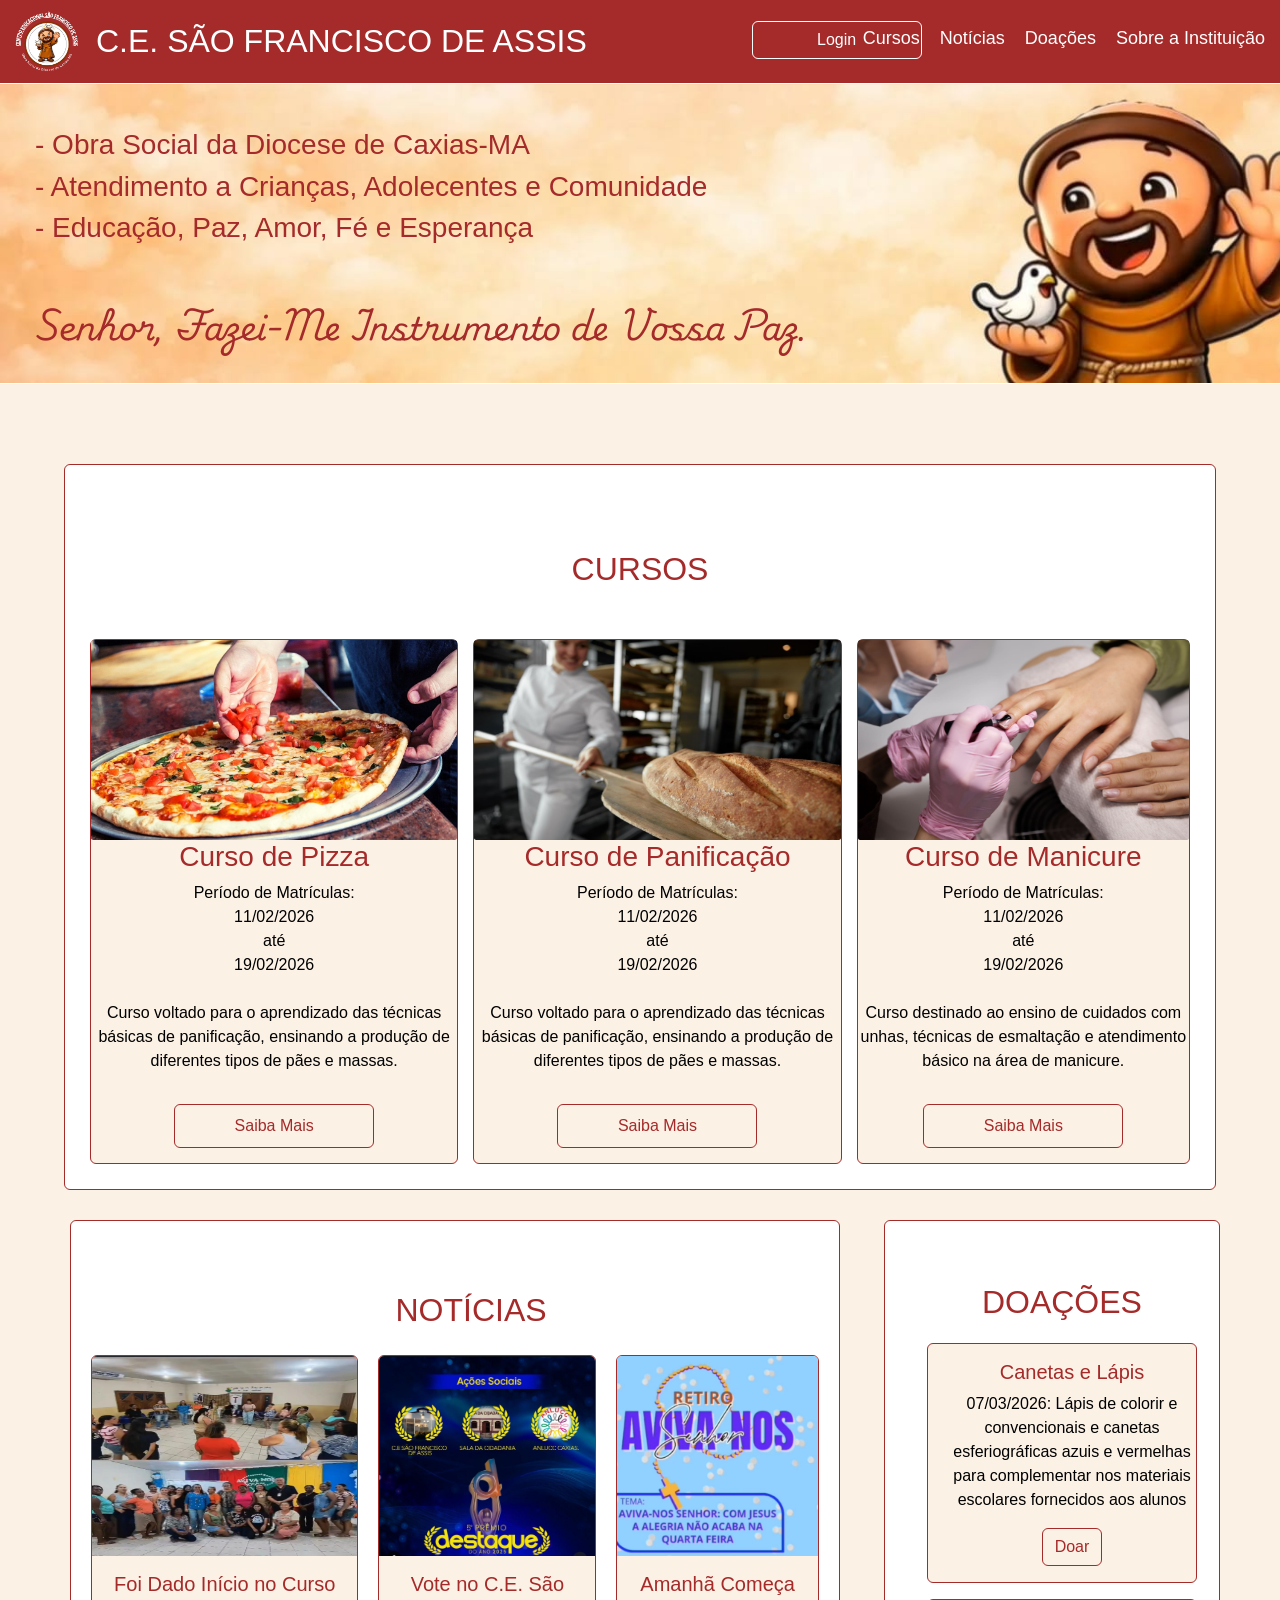
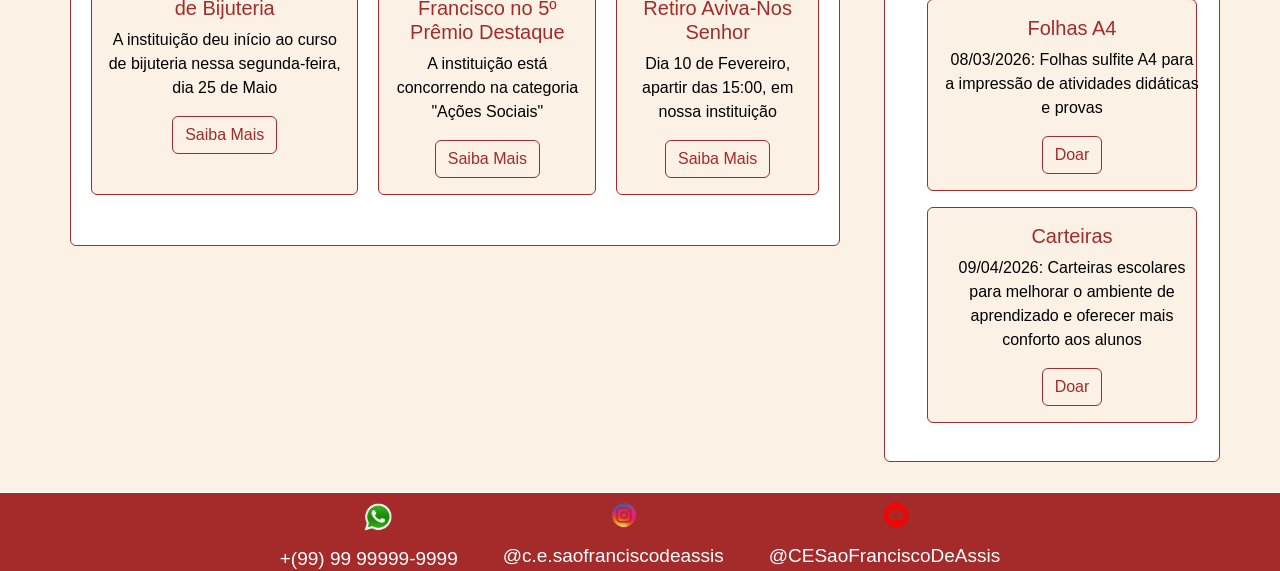
==== commit c0f0ae61: "projeto final" ====
--- a/index.html
+++ b/index.html
@@ -5,7 +5,7 @@
     <meta name="viewport" content="width=device-width, initial-scale=1.0">
     <title>CESFA</title>
     <link href="https://cdn.jsdelivr.net/npm/bootstrap@5.3.8/dist/css/bootstrap.min.css" rel="stylesheet" integrity="sha384-sRIl4kxILFvY47J16cr9ZwB07vP4J8+LH7qKQnuqkuIAvNWLzeN8tE5YBujZqJLB" crossorigin="anonymous">
-    <link rel="stylesheet" href="style.css">
+    <link rel="stylesheet" href="CSS/style.css">
 </head>
 <body>
     <header>
@@ -118,7 +118,7 @@
                <div class="card card-curso-interno"> 
             <img src="img/pizza.jpeg">
             <h3>Curso de Pizza</h3>
-            <p>Período de Matrículas: <br> 11/02/2026<br>até<br>19/02/2026<br> <br>Exemplo de Descrição de Curso Ofertado Pela Instiuição, Exemplo de Descrição de Curso Ofertado Pela Instiuição, Exemplo de Descrição de Curso Ofertado Pela Instiuição.</p>
+            <p>Período de Matrículas: <br> 11/02/2026<br>até<br>19/02/2026<br> <br>Curso voltado para o aprendizado das técnicas básicas de panificação, ensinando a produção de diferentes tipos de pães e massas.</p>
             <a href="#" onclick= "mostrarmatriculapizza();return false;"  class="btn btn-outline-primary btn-matricula">Saiba Mais</a>
 
         </div>
@@ -127,7 +127,7 @@
                 <div class="modal-conteudo-matricula">
                     <span class="fechar" onclick="fecharMatriculaPizza()">&times;</span>
                     <h2>INFORMAÇÕES DO CURSO</h2>
-                   <p>Exemplo de Descrição de Curso Ofertado Pela Instiuição, Exemplo de Descrição de Curso Ofertado Pela Instiuição, Exemplo de Descrição de Curso Ofertado Pela Instiuição.Exemplo de Descrição de Curso Ofertado Pela Instiuição, Exemplo de Descrição de Curso Ofertado Pela Instiuição, Exemplo de Descrição de Curso Ofertado Pela Instiuição.</p>
+                   <p>O curso de pizza ensina os participantes a preparar pizzas de diferentes sabores, abordando desde o preparo da massa até a finalização do produto. Durante as aulas, os alunos aprenderão técnicas de fermentação, abertura de massa, preparo de molhos, escolha de ingredientes e montagem das pizzas. O curso também apresenta noções de higiene alimentar e organização da produção, oferecendo conhecimentos úteis tanto para uso doméstico quanto para geração de renda.</p>
                     <h2>DOCUMENTOS NECESSÁRIOS</h2>
                     <p>
                     - Certificado de conclusão do Ensino Médio<br>
@@ -144,7 +144,7 @@
            <div class="card  card-curso-interno"> 
             <img src="img/panificação.jpeg">
             <h3> Curso de Panificação</h3>
-            <p>Período de Matrículas: <br> 11/02/2026<br>até<br>19/02/2026<br> <br>Exemplo de Descrição de Curso Ofertado Pela Instiuição, Exemplo de Descrição de Curso Ofertado Pela Instiuição, Exemplo de Descrição de Curso Ofertado Pela Instiuição.</p>
+            <p>Período de Matrículas: <br> 11/02/2026<br>até<br>19/02/2026<br> <br>Curso voltado para o aprendizado das técnicas básicas de panificação, ensinando a produção de diferentes tipos de pães e massas.</p>
             <a href="#" onclick="mostrarmatriculapao();return false;"  class="btn btn-outline-primary btn-matricula">Saiba Mais</a>
 
         </div>
@@ -153,7 +153,7 @@
               <div class="modal-conteudo-matricula">
                     <span class="fechar" onclick="fecharMatriculaPao()">&times;</span>
                     <h2>INFORMAÇÕES DO CURSO</h2>
-                    <p>Exemplo de Descrição de Curso Ofertado Pela Instiuição, Exemplo de Descrição de Curso Ofertado Pela Instiuição, Exemplo de Descrição de Curso Ofertado Pela Instiuição.Exemplo de Descrição de Curso Ofertado Pela Instiuição, Exemplo de Descrição de Curso Ofertado Pela Instiuição, Exemplo de Descrição de Curso Ofertado Pela Instiuição.</p>
+                    <p>O curso de panificação tem como objetivo capacitar os participantes no preparo de pães, massas e produtos de padaria, utilizando técnicas básicas e práticas do setor alimentício. Durante o curso, os alunos aprenderão sobre ingredientes, fermentação, preparo de massas, modelagem e técnicas de assamento. Também serão abordadas boas práticas de higiene e organização na cozinha, permitindo que os participantes desenvolvam habilidades para produção caseira ou profissional.</p>
                     <h2>DOCUMENTOS NECESSÁRIOS</h2>
                     <p>
                     - Certificado de conclusão do Ensino Médio<br>
@@ -169,7 +169,7 @@
            <div class="card  card-curso-interno"> 
             <img src="img/manicure.jpeg">
             <h3>Curso de Manicure</h3>
-            <p>Período de Matrículas: <br> 11/02/2026<br>até<br>19/02/2026<br> <br>Exemplo de Descrição de Curso Ofertado Pela Instiuição, Exemplo de Descrição de Curso Ofertado Pela Instiuição, Exemplo de Descrição de Curso Ofertado Pela Instiuição.</p>
+            <p>Período de Matrículas: <br> 11/02/2026<br>até<br>19/02/2026<br> <br>Curso destinado ao ensino de cuidados com unhas, técnicas de esmaltação e atendimento básico na área de manicure.</p>
             <a href="#" onclick="mostrarmatriculamanicure();return false;" class="btn btn-outline-primary btn-matricula">Saiba Mais</a>
 
         </div>
@@ -179,7 +179,7 @@
                 <div class="modal-conteudo-matricula">
                     <span class="fechar" onclick="fecharMatriculaManicure()">&times;</span>
                     <h2>INFORMAÇÕES DO CURSO</h2>
-                    <p>Exemplo de Descrição de Curso Ofertado Pela Instiuição, Exemplo de Descrição de Curso Ofertado Pela Instiuição, Exemplo de Descrição de Curso Ofertado Pela Instiuição.Exemplo de Descrição de Curso Ofertado Pela Instiuição, Exemplo de Descrição de Curso Ofertado Pela Instiuição, Exemplo de Descrição de Curso Ofertado Pela Instiuição.</p>
+                    <p>O curso de manicure oferece conhecimentos teóricos e práticos sobre cuidados com unhas das mãos e dos pés. Os participantes aprenderão técnicas de higienização, corte, lixamento, esmaltação e decoração simples, além de orientações sobre biossegurança e atendimento ao cliente. O curso busca preparar os alunos para atuar de forma profissional na área da beleza, podendo trabalhar em salões ou de maneira autônoma.</p>
                     <h2>DOCUMENTOS NECESSÁRIOS</h2>
                     <p>
                     - Certificado de conclusão do Ensino Médio<br>
@@ -212,7 +212,7 @@
                      <img src="img/bijuteria.jpeg"  class="card-img-top" alt="Foto de Sala de Aula de Bijuteria">
                          <div class="card-body">
                             <h5 class="card-title">Foi Dado Início no Curso de Bijuteria</h5>
-                            <p class="card-text">Exemplo de Noticia do Ambiente Escolar.</p>
+                            <p class="card-text">A instituição deu início ao curso de bijuteria nessa segunda-feira, dia 25 de Maio </p>
                             <a href="#"  onclick="mostrarnoticiabiju();return false;" class="btn btn-outline-primary btn-saiba">Saiba Mais</a>
                         </div>
                  </div>
@@ -222,7 +222,7 @@
                     <span class="fechar" onclick="fecharNoticiaBiju()">&times;</span>
                      
                     <h2>FOI DADO INÍCIO NO CURSO DE BIJUTERIA</h2>
-                    <p>Exemplo de Descrição de Curso Ofertado Pela Instiuição, Exemplo de Descrição de Curso Ofertado Pela Instiuição, Exemplo de Descrição de Curso Ofertado Pela Instiuição.Exemplo de Descrição de Curso Ofertado Pela Instiuição, Exemplo de Descrição de Curso Ofertado Pela Instiuição, Exemplo de Descrição de Curso Ofertado Pela Instiuição.</p>
+                    <p>Teve início nesta semana o curso de bijuteria promovido pela instituição, reunindo participantes interessados em aprender técnicas artesanais para criação de acessórios. Durante as aulas, os alunos terão contato com diferentes materiais, ferramentas e métodos de montagem de peças como pulseiras, colares, brincos e outros itens decorativos.</p>
                     <img src="img/bijuteria.jpeg"  class="card-img-noticia-modal" alt="Foto de Sala de Aula de Bijuteria">
 
                 </div>
@@ -231,7 +231,7 @@
                      <img src="img/premio.jpeg"  class="card-img-top" alt="C.E. São Francisco de Assis no Prêmio Destaque">
                          <div class="card-body">
                             <h5 class="card-title">Vote no C.E. São Francisco no 5º Prêmio Destaque</h5>
-                            <p class="card-text">Exemplo de Noticia do Ambiente Escolar.</p>
+                            <p class="card-text">A instituição está concorrendo na categoria "Ações Sociais"</p>
                             <a href="#"  onclick="mostrarnoticiapremio();return false;"class="btn btn-outline-primary btn-saiba">Saiba Mais</a>
                          </div>
              </div>
@@ -239,7 +239,7 @@
               <div class="modal-conteudo-noticia">
                     <span class="fechar-premio" onclick="fecharNoticiaPremio()">&times;</span>
                     <h2>VOTE NO C.E. SÃO FRANCISCO NO 5º PRÊMIO DESTAQUE</h2>
-                    <p>Exemplo de Descrição de Curso Ofertado Pela Instiuição, Exemplo de Descrição de Curso Ofertado Pela Instiuição, Exemplo de Descrição de Curso Ofertado Pela Instiuição.Exemplo de Descrição de Curso Ofertado Pela Instiuição, Exemplo de Descrição de Curso Ofertado Pela Instiuição, Exemplo de Descrição de Curso Ofertado Pela Instiuição.</p>
+                    <p>Nossa instituição está concorrendo ao 5º Prêmio Destaque, uma premiação regional criada para reconhecer pessoas, empresas, instituições e projetos que se destacam em diferentes áreas no estado do Maranhão, na categoria "Ações Sociais". Ajude nossa escola a conquistar esta premiação votando em "C.E SÃO FRANCISCO DE ASSIS" no link a seguir: https://destaquedomaranhao.com/destaqueano</p>
                     <img src="img/premio.jpeg"  class="card-img-noticia-modal" alt="C.E. São Francisco de Assis no Prêmio Destaque">
                 </div>
             </div>
@@ -248,7 +248,7 @@
                      <img src="img/retiro.jpeg"  class="card-img-top" alt="Panfleto do Retiro">
                          <div class="card-body">
                             <h5 class="card-title">Amanhã Começa Retiro Aviva-Nos Senhor</h5>
-                            <p class="card-text">Exemplo de Noticia do Ambiente Escolar.</p>
+                            <p class="card-text">Dia 10 de Fevereiro, apartir das 15:00, em nossa instituição</p>
                             <a href="#"  onclick="mostrarnoticiaretiro();return false;" class="btn btn-outline-primary btn-saiba">Saiba Mais</a>
                          </div>
              </div>
@@ -256,7 +256,7 @@
               <div class="modal-conteudo-noticia">
                     <span class="fechar" onclick="fecharNoticiaRetiro()">&times;</span>
                     <h2>AMANHÃ COMEÇA O RETIRO AVIVA-NOS SENHOR</h2>
-                    <p>Exemplo de Descrição de Curso Ofertado Pela Instiuição, Exemplo de Descrição de Curso Ofertado Pela Instiuição, Exemplo de Descrição de Curso Ofertado Pela Instiuição.Exemplo de Descrição de Curso Ofertado Pela Instiuição, Exemplo de Descrição de Curso Ofertado Pela Instiuição, Exemplo de Descrição de Curso Ofertado Pela Instiuição.</p>
+                    <p>Enquanto o mundo festeja, nós escolhemos renovar a fé!<br>Retiro de Carnaval -- AVIVA-NOS SENHOR<br>Oração • Pregação • Dinâmicas •Música Católica<br>📌 Centro Educacional São Francisco de Assis<br>👉🏻 Traga sua família e venha viver esse momento especial com Deus.</p>
                      <img src="img/retirocompleto.jpeg"  class="card-img-noticia-modal" alt="Panfleto do Retiro">
                 </div>
             </div>
@@ -276,7 +276,7 @@
             <div class="card mb-3">
                 <div class="card-body" style="width: 18rem;">
                      <h5 class="card-title">Canetas e Lápis</h5>
-                    <p>07/03/2026: Exemplo de Descrição de Materiais Solicitados Para Serem Doados Para a Instituição. </p>
+                    <p>07/03/2026: Lápis de colorir e convencionais e canetas esferiográficas azuis e vermelhas para complementar nos materiais escolares fornecidos aos alunos</p>
                       <a onclick="MostrarDoaCaneta()" class="btn btn-outline-primary btn-doar">Doar</a>
                 </div>        
             </div> 
@@ -316,7 +316,7 @@
             <div class="card mb-3">
                 <div class="card-body" style="width: 18rem;">
                      <h5 class="card-title">Folhas A4</h5>
-                    <p>08/03/2026: Exemplo de Descrição de Materiais Solicitados Para Serem Doados Para a Instituição. </p>
+                    <p>08/03/2026: Folhas sulfite A4 para a impressão de atividades didáticas e provas</p>
                       <a onclick="MostrarDoaFolha()"  class="btn btn-outline-primary btn-doar">Doar</a>
                 </div>
             </div> 
@@ -357,7 +357,7 @@
             <div class="card mb-3">
                 <div class="card-body" style="width: 18rem;">
                      <h5 class="card-title">Carteiras</h5>
-                    <p>09/04/2026:  Exemplo de Descrição de Materiais Solicitados Para Serem Doados Para a Instituição.</p>
+                    <p>09/04/2026: Carteiras escolares para melhorar o ambiente de aprendizado e oferecer mais conforto aos alunos</p>
                       <a onclick="MostrarDoaCart()"  class="btn btn-outline-primary btn-doar">Doar</a>
                 </div>
             </div> 
@@ -427,6 +427,6 @@
     </footer>
     
      <script src="https://cdn.jsdelivr.net/npm/bootstrap@5.3.8/dist/js/bootstrap.bundle.min.js" integrity="sha384-FKyoEForCGlyvwx9Hj09JcYn3nv7wiPVlz7YYwJrWVcXK/BmnVDxM+D2scQbITxI" crossorigin="anonymous"></script>
-     <script src="script.js"></script>
+     <script src="JavaScript/script.js"></script>
 </body>
 </html>
--- a/CSS/style.css
+++ b/CSS/style.css
@@ -0,0 +1,921 @@
+@import url('https://fonts.googleapis.com/css2?family=Dancing+Script:wght@400..700&family=Playwrite+IE&display=swap');
+
+*{
+    margin: 0;
+    padding: 0;
+    box-sizing: border-box;
+ 
+}
+
+html {
+  scroll-behavior: smooth;
+}
+
+ body{
+    overflow-x: hidden;
+ }
+
+main {
+    font-family: Arial, Helvetica, sans-serif;
+    background-color: rgb(251, 241, 229);
+}
+
+.cabecalho{
+    display: flex;
+    justify-content: space-between;
+    align-items: center;
+    position: relative;
+    font-family:'Gill Sans', 'Gill Sans MT', Calibri, 'Trebuchet MS', sans-serif;
+    color: rgb(255, 255, 255);
+    background-color: brown;
+    border-bottom: 0.4px solid rgb(255, 255, 255);
+}
+
+.cabecalho h2 {
+    margin-top: 6px;
+    position: absolute;
+    left: 7.5%;
+   
+}
+
+.imagelogo img{
+    width: 67px;
+    margin-left: 15px;
+    margin-top: 10px;
+    margin-bottom: 10px;
+}
+
+.btn.btn-login{
+    margin-top: 6px;
+    position: absolute;
+    right: 28%;
+    width: 170px;
+    color:  rgb(255, 255, 255);
+    border-color:  rgb(255, 255, 255);
+
+}
+
+.btn.btn-login:hover{
+     background-color: rgb(255, 255, 255);
+    border-color: rgb(255, 255, 255);
+    color: brown;
+}
+
+nav ul {
+    display: flex;
+    align-self: center;
+    gap: 20px;
+    margin-right: 15px;
+    margin-top: 10px;
+}
+
+nav ul li {
+    list-style: none;
+  
+}
+
+nav ul li a {
+      color: rgb(255, 255, 255);
+      font-family:'Gill Sans', 'Gill Sans MT', Calibri, 'Trebuchet MS', sans-serif;
+     font-size:large;
+     text-decoration: none;
+     position: relative;
+}
+nav ul li a::after {
+    content: " ";
+    position: absolute;
+    width: 0%;
+    height: 2px;
+    background: rgb(255, 255, 255);
+    bottom: 0;
+    left: 0;
+    transition: 0.5s  ease-in;
+   
+}
+
+nav ul li a:hover::after{
+    width: 100%;
+}
+.meu-modal {
+  display: none;
+  position: fixed;
+  top: 0;
+  left: 0;
+  width: 100%;
+  height: 100%;
+  background: rgba(0,0,0,0.6);
+  justify-content: center;
+  align-items: center;
+  z-index: 9999;
+}
+
+
+.modal {
+  display: none; 
+  position: fixed;
+  top: 0;
+  left: 0;
+  width: 100%;
+  height: 100%;
+
+  background: rgba(0,0,0,0.6); 
+
+  justify-content: center;
+  align-items: center;
+}
+
+.modal-matricula {
+  display: none; 
+  position: fixed;
+  top: 0;
+  left: 0;
+  width: 100%;
+  height: 100%;
+
+  background: rgba(0,0,0,0.6); 
+
+  justify-content: center;
+  align-items: center;
+ z-index: 9999;
+}
+
+.modal-noticia {
+  display: none; 
+  position: fixed;
+  top: 0;
+  left: 0;
+  width: 100%;
+  height: 100%;
+
+  background: rgba(0,0,0,0.6); 
+
+  justify-content: center;
+  align-items: center;
+ z-index: 9999;
+}
+
+.modal-conteudo-noticia{
+
+  background: white;
+  padding: 20px;
+  border: 2.5px solid brown;
+  border-radius: 10px;
+  max-width: 800px;
+  text-align: center;
+  width: 80%;      
+ 
+  max-height: 100vh;
+  height: 500px;
+  
+
+  position: relative;
+
+}
+
+.modal-conteudo-noticia h2 {
+    margin-top: 0;
+    margin-bottom: 15px;
+    padding-bottom: 10px;
+    z-index: 2;
+    position: relative;
+    left: 1%;
+    color: brown;
+  
+}
+.modal-conteudo-noticia p {
+  text-align: center;
+  line-height: 1.5;
+  color: brown;
+}
+
+
+.modal-conteudo-matricula{
+
+  background: white;
+  padding: 20px;
+  border-radius: 10px;
+  max-width: 800px;
+  text-align: center;
+  width: 80%;      
+  border: 2.5px solid brown;
+  max-height: 80vh;
+  overflow-y: auto;  
+
+  position: relative;
+
+}
+
+.modal-conteudo-login h2 {
+    margin-top: 0;
+    margin-bottom: 15px;
+    padding-bottom: 10px;
+    z-index: 2;
+    position: relative;
+    left: 1%;
+    color: brown;
+  
+}
+
+.modal-conteudo {
+  background: white;
+  padding: 20px;
+  border-radius: 10px;
+  max-width: 800px;
+  text-align: center;
+  width: 80%;      
+  border: 2.5px solid brown;
+  max-height: 80vh;
+  overflow-y: auto;  
+
+  position: relative;
+}
+.fechar {
+  position: absolute;
+  top: 10px;
+  right: 15px;
+  font-size: 30px;
+  cursor: pointer;
+  z-index: 999;
+  color: brown;
+
+}
+.fechar-premio {
+  position: absolute;
+  top: 4px;
+  right: 4px;
+  font-size: 30px;
+  cursor: pointer;
+  z-index: 999;
+  color: brown;
+
+}
+.modal-conteudo h2 {
+    margin-top: 25px;
+    margin-bottom: 15px;
+    padding-bottom: 10px;
+    z-index: 2;
+    position: relative;
+    left: 1%;
+    color: brown;
+  
+    
+}
+.modal-conteudo-matricula h2 {
+    margin-top: 25px;
+    margin-bottom: 15px;
+    padding-bottom: 10px;
+    z-index: 2;
+    position: relative;
+    left: 1%;
+    color: brown;
+  
+    
+}
+.modal-conteudo p {
+  text-align: justify;
+  line-height: 1.5;
+  color: brown;
+}
+
+.modal-conteudo-matricula p {
+  text-align: center;
+  line-height: 1.5;
+  color: brown;
+}
+
+.modal-conteudo-noticia img{
+    width: 70%;
+}
+.modal-conteudo img{
+    width: 70%;
+    
+}
+.modal-conteudo-login{
+ background: white;
+ border: 2.5px solid brown;
+  padding: 50px;
+  border-radius: 10px;
+  width: 400px;
+    text-align: center;
+  display: flex;
+  flex-direction: column;
+  gap: 10px;
+
+  position: relative;
+}
+
+.doacao-modal {
+  display: none;
+  position: fixed;
+  top: 0;
+  left: 0;
+  width: 100%;
+  height: 100%;
+
+  background: rgba(0,0,0,0.6);
+
+  justify-content: center;
+  align-items: center;
+
+  z-index: 9999;
+}
+
+.modal-conteudo-doacao{ 
+
+  background: white;
+  padding: 20px;
+  border-radius: 10px;
+  max-width: 900px;
+  text-align: center;
+  width: 100%;      
+  border: 2.5px solid brown;
+  max-height: 85vh;
+  overflow-y: auto;
+
+
+  position: relative;
+    
+  
+}
+
+.input-custom {
+  padding: 10px 15px;
+  border: 2px solid brown; 
+  border-radius: 25px; 
+  outline: none; 
+  font-size: 16px;
+  margin-bottom: 13px;
+}
+
+.input-custom:focus {
+  border-color: #ffbf76;
+}
+
+select{
+    padding: 5px;
+    color: brown;
+    border-color: brown;
+    font-family: inherit;
+    border-radius: 8%;
+    width: 100px;
+    position: relative;
+    left: 44%;
+}
+
+.modal-conteudo-doacao h2 {
+    margin-top: 25px;
+    margin-bottom: 10px;
+    padding-bottom: 10px;
+    z-index: 2;
+
+
+    color: brown;
+  
+    
+}
+.modal-conteudo-doacao p {
+  text-align: center;
+  line-height: 1.5;
+  color: brown;
+}
+
+
+.btn.btn-entrar{
+    margin-top: 40px;
+    width: 150px;
+    align-self: center;
+    border-color:  brown;
+    color:  brown;
+
+}
+
+.selecao{
+    display: flex;
+    flex-direction: column;
+    gap: 10px;
+}
+#horario{
+    border-radius: 20px;
+    width: 20%;
+    position: relative;
+    left: 40%;
+    margin-bottom: 3px;
+}
+.btn.btn-enviar{
+
+    align-self: center;
+    border-color:  brown;
+    color:  brown;
+    margin-top: 15px;
+    width: 25%;
+
+}
+
+.btn.btn-enviar:hover{
+    background-color:    brown;
+    border-color:  brown;
+    color: white;
+ 
+}
+
+.btn.btn-entrar:hover{
+    background-color:    brown;
+    border-color:  brown;
+    color: white;
+}
+
+
+.banner{
+    display: flex;
+    align-items: center;
+    color: brown;
+    background-image: url("../img/banner.jpeg");
+    background-size: cover;
+    min-height: 300px;
+    padding: 20px;
+    border-bottom: 0.4px solid rgb(255, 255, 255);
+
+}
+
+
+.text{
+    margin-top: 15px;
+    margin-left: 15px;
+}
+
+.text h3{
+    font-family: 'Gill Sans', 'Gill Sans MT', Calibri, 'Trebuchet MS', sans-serif;
+}
+.text h2{
+     font-family: "Playwrite IE", cursive;
+     margin-top: 60px;
+     line-height: 1.3;
+
+}
+
+.cursos {
+display: flex;
+gap: 20px;
+text-align: center;
+width: 90%;
+justify-content: center;
+margin: 0 auto;
+margin-bottom: 30px;
+border-radius: 3%;
+
+}
+
+.card-curso-interno{
+transition: 0.3s ease-in;
+}
+
+ .card-curso-interno:hover{
+    transform: scale(1.05);
+}
+
+.card-noticia-interna{
+transition: 0.5s ease-in;
+}
+
+.card-noticia-interna:hover{
+     transform: scale(1.05);
+}
+
+.card.mb-3{
+    transition: 0.5s ease-in;
+}
+
+.card.mb-3:hover{
+transform: scale(1.1);
+}
+
+.cursos img{
+    border-radius: 1%;
+}
+
+
+
+.btn-matricula{
+    display: flex;
+    justify-content: center;
+    font-family: Verdana, Geneva, Tahoma, sans-serif;
+    align-items: center;
+    align-self: center;
+    margin:  15px;
+    padding: 9px;
+    width: 200px;
+    color:  brown;
+    border-color: brown;
+
+         
+}
+
+.btn.btn-matricula:hover{
+    background-color: brown;
+    border-color: brown;
+    color: white;
+}
+
+.container-grid{
+
+    display: grid;
+    grid-template-columns: 2fr 1fr;
+    gap: 20px;
+}
+
+
+.titulo {
+    text-align: center;
+    margin-top: 60px;
+    margin-bottom: 50px;
+    font-family:'Gill Sans', 'Gill Sans MT', Calibri, 'Trebuchet MS', sans-serif;
+    color: brown;
+
+}
+
+.titulo-noticia {
+    position: relative;
+    left: 16px;
+    text-align: center;
+    margin-top: 60px;
+    margin-bottom: 25px;
+    font-family:'Gill Sans', 'Gill Sans MT', Calibri, 'Trebuchet MS', sans-serif;
+    color: brown;
+
+}
+
+
+.card h3{
+    font-family: 'Gill Sans', 'Gill Sans MT', Calibri, 'Trebuchet MS', sans-serif;
+     color: brown;
+}
+
+.card-title{
+     color:  brown;
+}
+
+.card.card-cursos{
+    display: flex;
+    flex-direction: column;
+    margin-top: 80px;
+    padding: 25px;
+
+}
+
+.card-noticias{
+    display: flex;
+    flex-direction: column;
+    margin-left: 70px;
+    padding: 10px;
+   
+  
+}
+
+.card-noticia-interna{
+    background-color:  rgb(251, 241, 229);
+}
+.card-curso-interno{
+    background-color:  rgb(251, 241, 229);
+}
+
+.cards-internos{
+    display: flex;
+    gap: 15px;
+}
+
+.card-doacoes{
+    display: flex;
+    flex-direction: column;
+    margin-left: 24px;
+    padding: 2px;
+    width: 80%;
+    margin-bottom: 30px;
+    justify-content: center;
+
+  
+}
+
+.card .mb-3{
+    background-color:  rgb(251, 241, 229);
+}
+
+.content-cards {
+    display: flex;
+    justify-content: center; 
+    gap: 20px;
+    margin-bottom: 40px;
+    padding: 0 10px;
+
+    
+  
+    
+    
+}
+ .card{
+    border-color:  brown;
+    color: rgb(0, 0, 0);
+ 
+}
+.btn.btn-saiba{
+    border-color:  brown;
+    color:  brown;
+}
+.btn.btn-saiba:hover{
+    background-color:    brown;
+    border-color:  brown;
+    color: white;
+}
+
+
+.card img{
+  
+    height: 200px;
+    width: 100%;
+
+}
+
+
+.doacoes .titulo{
+    position: relative;
+    margin-bottom: 1px;
+    left: 3%;
+
+}
+
+
+.lista-doacoes {
+display: flex;
+flex-direction: column;
+margin-left: 20px;
+border-radius: 4%;
+padding: 20px;
+align-items: center;
+
+}
+
+.lista-doacoes .card{
+  width: 100%;
+  max-width: 300px;
+   
+}
+.lista-doacoes .card-body{
+     display: flex;
+    flex-direction: column;
+    justify-content: center;
+    align-items: center;     
+
+
+}
+
+.btn-doar{
+    color: brown;
+    border-color: brown;
+}
+
+.btn.btn-doar:hover{
+    background-color:  brown;
+    border-color: brown;
+    color: white;
+
+}
+
+.card-body{
+    text-align: center;
+    
+}
+
+
+footer {
+  
+    display: flex;
+    flex-direction: row;
+    justify-content: center;
+    align-items: center;
+    gap: 45px;
+    font-family:'Gill Sans', 'Gill Sans MT', Calibri, 'Trebuchet MS', sans-serif;
+    background-color: brown;
+    color: rgb(255, 255, 255);
+    border-top:  0.4px solid rgb(255, 255, 255);
+
+}
+
+.item-footer{
+    display: flex;
+    align-items: center;
+    flex-direction: column;
+    align-items: center;
+    gap: 10px;
+}
+
+
+    .item-footer-c{
+    display: flex;
+    margin-top: 10px;
+    flex-direction: column;
+    align-items: center;
+    gap: 17px;
+}
+
+footer h4{
+    margin: 0;
+}
+
+.telefone{
+    width: 28px;
+
+    position: relative;
+    left: 5%;
+}
+.instagram{
+    width: 40px;
+    position: relative;
+    left: 5%;
+    
+}
+.youtube{
+    width:40px;
+    position: relative;
+    left: 5%;
+
+}
+.contato,
+.rede1,
+.rede2 {
+    font-size: 19px;
+    position: static;
+}
+
+
+@media (max-width: 768px){
+
+        .fechar{
+        font-size: 30px;
+    }
+ 
+.titulo-noticia{
+    left: 3px;
+}
+    .item-footer{
+    display: flex;
+    flex-direction: column;
+    align-items: center;
+    gap: 10px;
+}
+.cards-internos{
+   flex-direction: column;
+   gap: 20px;
+ 
+}
+    .item-footer-c{
+        margin: 0;
+
+    }
+
+    .telefone{
+        left: -1%;
+    }
+
+    footer > * {
+        width: 100%;
+     
+
+    }
+    .modal-conteudo-noticia{
+        height: 650px;
+    }
+    .youtube, .instagram{
+        position: static;
+    }
+
+    .cabecalho h2 {
+    margin-top: 9px;
+    position: relative;
+    left: 1%;
+
+}
+
+
+  
+select{
+    position: relative;
+    left: 35%;
+}
+
+.btn-matricula{
+    width: 100px;
+}
+    .container-grid {
+        grid-template-columns: 1fr;
+        }
+
+    .content-cards{
+        display: flex;
+        flex-direction: column;
+        align-items: center;
+        margin-bottom: 0;
+        margin-left: 0;
+        margin: 0;
+        
+    }
+    .card-noticias{
+           margin: 0;
+    }
+
+    nav ul{
+        flex-direction: column;
+        text-align: center;
+   
+    }
+
+.modal-conteudo img{
+    width: 100%;
+    
+}
+.modal-conteudo-doacao{
+    width: 90%;
+}
+
+.doacoes .titulo{
+    position: static;
+
+}
+.fechar-premio {
+    right: 15px;
+}
+
+.lista-doacoes {
+
+margin-left: 0px;
+
+padding: 10px;
+
+
+}
+
+.card-doacoes{
+    margin-left: 40px;
+}
+    .btn.btn-login{
+    position: static;
+     margin: 8px 19px;
+    width: 120px;   
+  
+    
+
+    }
+
+    .banner{
+    background-size: contain;
+    background-repeat: no-repeat;
+    background-position: top;
+    
+    }
+
+    .text h3, .text h2{
+        font-size: 9px;
+        position: relative;
+        top: -113px;
+    }
+
+.text h2{
+     margin-top: 20px;
+
+}
+   
+    .cursos {
+        flex-direction: column;
+        
+        width: 98%;
+    }
+    .lista {
+        padding: 20px;
+    }
+
+    footer{
+      
+        text-align: center;
+         flex-direction: column;
+        align-items: center;
+        
+    }
+
+    .contato{
+        text-align: center;
+        margin-top: 10px;
+         font-size: 12px;
+    }
+    .telefone{
+        margin-left: 10px;
+        margin-top: 9px;
+    }
+    .rede1{
+ 
+        font-size: 12px;
+        position: relative;
+        overflow-wrap: break-word;
+      }
+    .rede2{
+        font-size: 12px;
+        overflow-wrap: break-word;
+    }
+}
